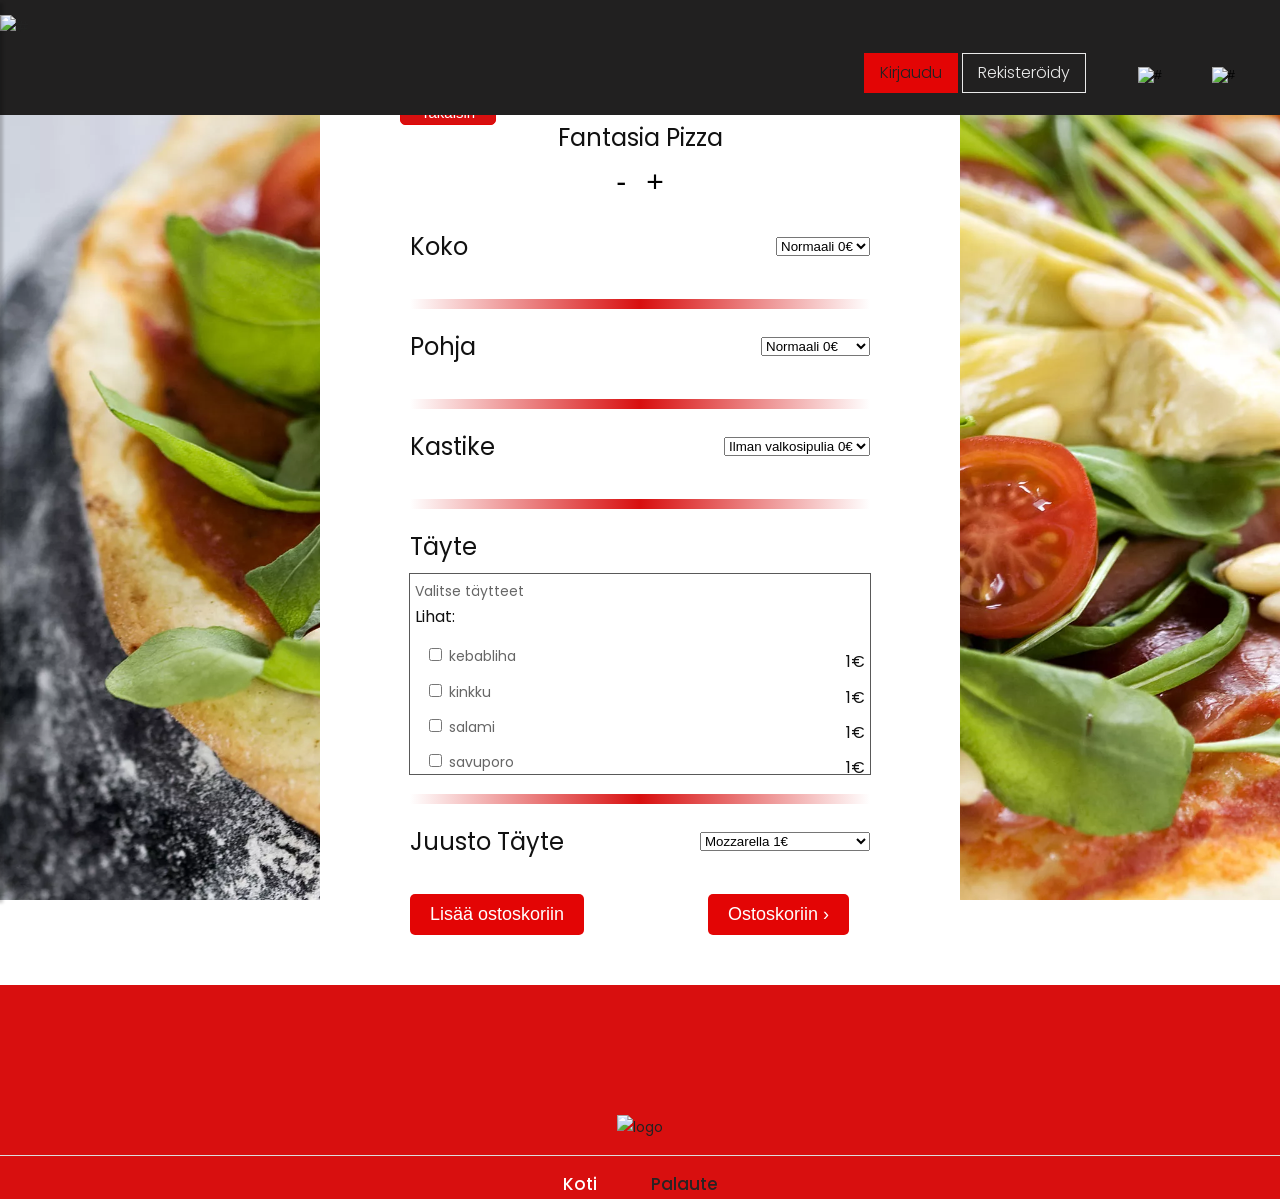
==== fantasiaPizza.html @ 937516b0 "fantastic :thumbsup:" ====
<!DOCTYPE html>
<html lang="fi">

<head>
    <!-- basic -->
    <title>Pizzan tilaussivu</title>
    <meta charset="utf-8">
    <meta http-equiv="X-UA-Compatible" content="IE=edge">
    <!-- mobile metas -->
    <meta name="viewport" content="width=device-width, initial-scale=1">
    <meta name="viewport" content="initial-scale=1, maximum-scale=1">
    <!-- site metas -->
    <link rel = "icon" href = 
"images/logoo.png" 
        type = "image/x-icon">
    <script
        type="text/javascript"
        language="javascript"
        src="index.js"
    ></script>
    <meta name="keywords" content="">
    <meta name="description" content="">
    <meta name="author" content="">
    <!-- bootstrap css -->
    <link rel="stylesheet" href="css/bootstrap.min.css">
    <!-- owl css -->
    <link rel="stylesheet" href="css/owl.carousel.min.css">
    <!-- style css -->
    <link rel="stylesheet" href="css/style.css">
    <link rel="stylesheet" href="css/fantasia.css">
    <!-- responsive-->
    <link rel="stylesheet" href="css/responsive.css">
    <!-- awesome fontfamily -->
    <link rel="stylesheet" href="https://cdnjs.cloudflare.com/ajax/libs/font-awesome/4.7.0/css/font-awesome.min.css">
    <!--[if lt IE 9]>
      <script src="https://oss.maxcdn.com/html5shiv/3.7.3/html5shiv.min.js"></script>
      <script src="https://oss.maxcdn.com/respond/1.4.2/respond.min.js"></script><![endif]-->
    <script type="text/javascript" language="javascript" src="js/valmiinPizzanTilausSivu.js"></script>
    <script type="text/javascript" language="javascript" src="js/fantasiaPizza.js"></script>
 </head>
<body>
    <!-- Sidebar  -->
    <div class="sidebar">
        <nav id="sidebar">
            <div id="dismiss">
                <i class="fa fa-arrow-left"></i>
            </div>
            <ul class="list-unstyled components">
                <li>
                    <a href="index.html">Koti</a>
                </li>
                <li> 
                    <a href="pizzanTilausSivu.html">Pizzan tilaus</a>
                </li>
                <li class="active">
                    <a href="fantasiaPizza.html">Fantasia pizza</a>
                </li>
                <li>
                    <a href="ostoskori.html">Ostoskori</a>
                </li>
                <li>
                    <a href="palaute.html">Anna palautetta</a>
                </li>
            </ul>
        </nav>
    </div>
<div id="content">
<!-- Sidebar -->

<!--SIVUN SISÄLTÖ ALKU-->
    <div class="bg">
        <div class="strip"></div>
        <img class="bg-img" src="images/fantasia-tausta.webp"/>
        <div class="header"></div>
    </div>
    <div class="container">
        <div class="back-pos">
            <button class="back-btn" onclick="window.location.href='pizzanTilausSivu.html'">Takaisin</button>
        </div>
        <!--OTSIKON ALKU-->
        <div class="head1">
            <div>
            <h1>Fantasia Pizza</h1>
            </div>
            <div class="maara">
                <button type="button" class="less" id="lessNum">-</button>
                <h3 id="numOfPizzas"></h3>
                <button type="button" class="more" id="moreNum">+</button>
            </div>                          
        </div>
        <!--OTSIKON LOPPU & KOKO ALKU-->
        <div class="koko">
            <div class="koko-ot">
                <h1>Koko</h1>
            </div>
            <div class="koko-btn">
                <select>
                    <option value="perus">Normaali 0€</option>
                    <option value="iso">Iso 5€</option>
                </select>
            </div>
        </div>
        <!--KOKO LOPPU-->
        <div class="strip-break"></div>
        <!--POHJA ALKU-->
        <div class="pohja">
            <div class="pohja-ot">
                <h1 id="otsikko">Pohja</h1>
            </div>
            <div class="pohja-btn">
                <select>
                    <option value="norm">Normaali 0€</option>
                    <option value="gluteeniton">Gluteeniton 2€</option>
                </select>
            </div>
        </div>
        <!--POHJA LOPPU-->
        <div class="strip-break"></div>
        <!--KASTIKE ALKU-->
        <div class="kastike">
            <div class="kastike-ot">
                <h1 id="otsikko">Kastike</h1>
            </div>
            <div class="kastike-btn">
                <select>
                    <option value="ilman">Ilman valkosipulia 0€</option>
                    <option value="valkosipuli">Valkosipulilla 1€</option>
                </select>
            </div>
        </div>
        <!--KASTIKE LOPPU-->
        <div class="strip-break"></div>
        <!--TÄYTE ALKU-->
        <div class="tayte">
            <div class="tayte-ot">
                <h1 id="otsikko">Täyte</h1>
            </div>
            <div class="select-box">
                <div class="options-container">
                    <div class="selected">Valitse täytteet</div>
                    <h4>Lihat:</h4>
                  <div class="option">
                    <div class="tayte-hinta"><h4>1€</h4></div>
                    <label for="tayte1" class="option">
                        <input type="checkbox" class="checkbox" id="tayte1"/>
                        kebabliha
                    </label>
                  </div>
                  <div class="option">
                    <div class="tayte-hinta"><h4>1€</h4></div>
                    <label for="tayte2" class="option">
                        <input type="checkbox" class="checkbox" id="tayte2"/>
                        kinkku
                    </label>
                  </div>
                  <div class="option">
                    <div class="tayte-hinta"><h4>1€</h4></div>
                    <label for="tayte3" class="option">
                        <input type="checkbox" class="checkbox" id="tayte3"/>
                        salami
                    </label>
                  </div>
                  <div class="option">
                    <div class="tayte-hinta"><h4>1€</h4></div>
                    <label for="tayte4" class="option">
                        <input type="checkbox" class="checkbox" id="tayte4"/>
                        savuporo
                    </label>
                  </div>
                  <div class="option">
                    <div class="tayte-hinta"><h4>1€</h4></div>
                    <label for="tayte5" class="option">
                        <input type="checkbox" class="checkbox" id="tayte5"/>
                        paahdettu pekoni
                    </label>
                  </div>
                  <div class="option">
                    <div class="tayte-hinta"><h4>1€</h4></div>
                    <label for="tayte6" class="option">
                        <input type="checkbox" class="checkbox" id="tayte6"/>
                        ilmakuivattu porsaanniska (uunin jälkeen)
                    </label>
                  </div>
                  <div class="option">
                    <div class="tayte-hinta"><h4>1€</h4></div>
                    <label for="tayte7" class="option">
                        <input type="checkbox" class="checkbox" id="tayte7"/>
                        kana kebabmaustettu
                    </label>
                  </div>
                  <h4>Kasvikset:</h4>
                  <div class="option">
                    <div class="tayte-hinta"><h4>1€</h4></div>
                    <label for="tayte8" class="option">
                        <input type="checkbox" class="checkbox" id="tayte8"/>
                        ananas
                    </label>
                  </div>
                  <div class="option">
                    <div class="tayte-hinta"><h4>1€</h4></div>
                    <label for="tayte9" class="option">
                        <input type="checkbox" class="checkbox" id="tayte9"/>
                        jalapeno
                    </label>
                  </div>
                  <div class="option">
                    <div class="tayte-hinta"><h4>1€</h4></div>
                    <label for="tayte10" class="option">
                        <input type="checkbox" class="checkbox" id="tayte10"/>
                        paprika
                    </label>
                  </div>
                  <div class="option">
                    <div class="tayte-hinta"><h4>1€</h4></div>
                    <label for="tayte11" class="option">
                        <input type="checkbox" class="checkbox" id="tayte11"/>
                        oliivi
                    </label>
                  </div>
                  <div class="option">
                    <div class="tayte-hinta"><h4>1€</h4></div>
                    <label for="tayte12" class="option">
                        <input type="checkbox" class="checkbox" id="tayte12"/>
                        herkkusieni
                    </label>
                  </div>
                  <div class="option">
                    <div class="tayte-hinta"><h4>1€</h4></div>
                    <label for="tayte13" class="option">
                        <input type="checkbox" class="checkbox" id="tayte13"/>
                        kantarelli
                    </label>
                  </div>
                </div>
            </div>
        </div>
        <!--TÄYTE LOPPU-->
        <div class="strip-break"></div>
        <!--JUUSTO ALKU-->
        <div class="juusto">
            <div>
                <h1 id="otsikko">Juusto Täyte</h1>
            </div>
            <div class="juusto-btn">
                <select>
                    <option value="mozzarella-juusto">Mozzarella 1€</option>
                    <option value="pal-juusto">Makuparatiisin Juusto 2€</option>
                    <option value="vah-juusto">Cheddar Juusto 1€</option>
                    <option value="ei-juusto">Ilman 0€</option>
                </select>
            </div>
        </div>
        <!--JUUSTO LOPPU-->
        <button id="fantasiaOstoskoriin" onclick="pizzaJuttu('Fantasia')">Lisää ostoskoriin</button>
        <button class="ostos-btn" onclick="window.location.href='ostoskori.html'">Ostoskoriin &rsaquo;</button>
    </div>
<!--SIVUN SISÄLTÖ LOPPU-->
<!--YLÄ JA ALA OSAN JUTTUJA-->
    <div id="content">
    <!-- header -->
    <header>
        <div class="container-fluid">
            <div class="row">
                <div class="col-md-3">
                    <div class="full">
                        <a class="logo" id="tosihyvalogo" href="index.html"><img src="images/logoo.png" alt="#" /></a>
                    </div>
                </div>
                <div class="col-md-9">
                    <div class="full">
                        <div class="right_header_info">
                            <ul>
                                <li class="button_user"><a class="button active" id="kirjauduNappi" href="kirjautuminen.html">Kirjaudu</a><a class="button" id="rekisteroiNappi" href="rekisterointi.html">Rekisteröidy</a><a class="button" id="kirjauduUlosNappi" onclick="ulos()" href="#">Kirjaudu ulos</a></li>
                                <li id="ostoskori"><button type="button" onclick="window.location.href='ostoskori.html'"><img style="margin-right: 5px; margin-left: 5px;" src="images/shopping-cart.jpg" alt="#" width="30" height="30"></button></li>
                                <li>
                                    <button type="button" id="sidebarCollapse">
                                        <img src="images/menu_icon.png" alt="#">
                                    </button>
                                </li>
                                <li><p id="käyttäjäNimiOikealaita" style="font-size: x-large;"></p></li>
                            </ul>
                        </div>
                    </div>
                </div>
            </div>
        </div>
    </header>
    <!-- end header -->


</div>
    <!-- footer -->
    <fooetr>
        <div class="footer">
            <div class="row">
                <div class="col-md-12">
                    <div class="footer_logo">
                      <a href="index.html"><img src="images/logoo.png" alt="logo" /></a>
                    </div>
                </div>
                    <div class="col-md-12">
                        <ul class="lik">
                            <li class="active"> <a href="index.html">Koti</a></li>
                            <li> <a href="palaute.html">Palaute</a></li>
                        </ul>
                    </div>
                </div>
            </div>
        </div>
    </fooetr>
    <!-- end footer -->

    </div>
    </div>
    <!-- Javascript files-->
    <script src="js/fantasiaPizza.js"></script>
    <script src="js/jquery.min.js"></script>
    <script src="js/popper.min.js"></script>
    <script src="js/bootstrap.bundle.min.js"></script>
    <script src="js/owl.carousel.min.js"></script>
    <script src="js/custom.js"></script>
     <script src="js/jquery.mCustomScrollbar.concat.min.js"></script>
    
     <script src="js/jquery-3.0.0.min.js"></script>
   <script type="text/javascript">
        $(document).ready(function() {
            $("#sidebar").mCustomScrollbar({
                theme: "minimal"
            });

            $('#dismiss, .overlay').on('click', function() {
                $('#sidebar').removeClass('active');
                $('.overlay').removeClass('active');
            });

            $('#sidebarCollapse').on('click', function() {
                $('#sidebar').addClass('active');
                $('.overlay').addClass('active');
                $('.collapse.in').toggleClass('in');
                $('a[aria-expanded=true]').attr('aria-expanded', 'false');
            });
        });
    </script>

    <style>
    #owl-demo .item{
        margin: 3px;
    }
    #owl-demo .item img{
        display: block;
        width: 100%;
        height: auto;
    }
    </style>

     
      <script>
         $(document).ready(function() {
           var owl = $('.owl-carousel');
           owl.owlCarousel({
             margin: 10,
             nav: true,
             loop: true,
             responsive: {
               0: {
                 items: 1
               },
               600: {
                 items: 2
               },
               1000: {
                 items: 5
               }
             }
           })
         })
      </script>

</body>

</html>
---- css/style.css ----
/*--------------------------------------------------------------------- File Name: style.css ---------------------------------------------------------------------*/
/*--------------------------------------------------------------------- import Fonts ---------------------------------------------------------------------*/
 @import url('https://fonts.googleapis.com/css?family=Rajdhani:300,400,500,600,700');
 @import url('https://fonts.googleapis.com/css?family=Poppins:100,100i,200,200i,300,300i,400,400i,500,500i,600,600i,700,700i,800,800i,900,900i');
 @import url('https://fonts.googleapis.com/css?family=Raleway:100,100i,200,200i,300,300i,400,400i,500,500i,600,600i,700,700i,800,800i,900,900i');
/*--------------------------------------------------------------------- basic ---------------------------------------------------------------------*/
 body {
     color: #666666;
     font-size: 14px;
     font-family: 'poppins', sans-serif;
     line-height: 1.80857;
     font-weight: normal;
}

 a {
     color: #1f1f1f;
     text-decoration: none !important;
     outline: none !important;
     -webkit-transition: all .3s ease-in-out;
     -moz-transition: all .3s ease-in-out;
     -ms-transition: all .3s ease-in-out;
     -o-transition: all .3s ease-in-out;
     transition: all .3s ease-in-out;
}
 h1, h2, h3, h4, h5, h6 {
     letter-spacing: 0;
     font-weight: normal;
     position: relative;
     padding: 0 0 10px 0;
     font-weight: normal;
     line-height: normal;
     color: #111111;
     margin: 0 
}
 h1 {
     font-size: 24px 
}
 h2 {
     font-size: 22px 
}
 h3 {
     font-size: 18px 
}
 h4 {
     font-size: 16px 
}
 h5 {
     font-size: 14px 
}
 h6 {
     font-size: 13px 
}
 *, *::after, *::before {
     -webkit-box-sizing: border-box;
     -moz-box-sizing: border-box;
     box-sizing: border-box;
}
 h1 a, h2 a, h3 a, h4 a, h5 a, h6 a {
     color: #212121;
     text-decoration: none!important;
     opacity: 1 
}

.rov {
     max-height: 50px;
}

 button:focus {
     outline: none;
}
 ul, li, ol {
     margin: 0px;
     padding: 0px;
     list-style: none;
}
 p {
     margin: 0px;
     font-weight: 300;
     font-size: 15px;
     line-height: 24px;
}
 a {
     color: #222222;
     text-decoration: none;
     outline: none !important;
}
 a, .btn {
     text-decoration: none !important;
     outline: none !important;
     -webkit-transition: all .3s ease-in-out;
     -moz-transition: all .3s ease-in-out;
     -ms-transition: all .3s ease-in-out;
     -o-transition: all .3s ease-in-out;
     transition: all .3s ease-in-out;
}
 img {
     max-width: 100%;
     height: auto;
}
 :focus {
     outline: 0;
}
 .btn-custom {
     margin-top: 20px;
     background-color: transparent !important;
     border: 2px solid #ddd;
     padding: 12px 40px;
     font-size: 16px;
}
 .lead {
     font-size: 18px;
     line-height: 30px;
     color: #767676;
     margin: 0;
     padding: 0;
}
 .form-control:focus {
     border-color: #ffffff !important;
     box-shadow: 0 0 0 .2rem rgba(255, 255, 255, .25);
}
 .navbar-form input {
     border: none !important;
}
 .badge {
     font-weight: 500;
}
 blockquote {
     margin: 20px 0 20px;
     padding: 30px;
}
 button {
     border: 0;
     margin: 0;
     padding: 0;
     cursor: pointer;
}
 .full {
     float: left;
     width: 100%;
}
 .layout_padding {
     padding-top: 90px;
     padding-bottom: 90px;
}
 .layout_padding_2 {
     padding-top: 75px;
     padding-bottom: 75px;
}
 .light_silver {
     background: #f9f9f9;
}
 .theme_bg {
     background: #38c8a8;
}
 .margin_top_30 {
     margin-top: 30px !important;
}
 .full {
     width: 100%;
     float: left;
     margin: 0;
     padding: 0;
}
/**-- heading section --**/
 .main_heading {
     text-align: center;
     display: flex;
     justify-content: center;
     position: relative;
     margin-bottom: 50px;
}
 .main_heading h2 {
     padding: 0;
     font-size: 48px;
     line-height: 60px;
     font-weight: 400;
     position: relative;
     letter-spacing: -0.5px;
     color: #114c7d;
     border-left: solid #38c8a8 10px;
     padding-left: 15px;
}
 .main_heading h2 strong {
     background: #38c8a8;
     color: #fff;
     font-weight: 600;
     padding: 0 15px;
     line-height: 68px;
}
 .white_heading_main h2 {
     color: #fff;
}
 .small_main_heading {
     margin-top: 25px;
     float: left;
     width: 100%;
     border-bottom: solid rgba(0, 0, 0, 0.07) 1px;
     margin-bottom: 25px;
}
 .small_main_heading h2 {
     padding: 2px 0 20px 0;
     color: #114c7d;
     font-weight: 400;
     font-size: 28px;
     background-image: url('../images/fevicon.png');
     background-repeat: no-repeat;
     padding-left: 55px;
     letter-spacing: -0.5px;
}
 .small_main_heading h2 strong {
     color: #38c8a8;
     font-weight: 600;
}
 .main_bt {
     background: #38c8a8;
     color: #fff;
     padding: 8px 25px 8px 20px;
     float: left;
     font-size: 15px;
     font-weight: 300;
     border-left: solid #114c7d 5px;
     border-radius: 0;
}
 a.readmore_bt {
     color: #fff;
     font-weight: 300;
     text-decoration: underline !important;
}
 .main_bt:hover, .main_bt:focus {
     background: #114c7d;
     border-left: solid #38c8a8 5px;
     color: #fff;
}
 .margin_top_50 {
     margin-top: 50px;
}
 .margin_bottom_30_all {
     margin-bottom: 30px;
}
 .text_align_center {
     text-align: center;
}
/*--------------------------------------------------------------------- header ---------------------------------------------------------------------*/
 header {
     min-height: 90px;
     background: #212020;
     padding: 15px 0;
     position: fixed;
     width: 100%;
     top: 0;
     left: 0;
     z-index: 998;
}
 header .container-fluid {
     max-width: 1850px;
}
 .right_header_info {
     width: 100%;
     float: left;
     padding: 20px 0 0;
}
 .right_header_info ul {
     list-style: none;
     padding: 0;
     margin: 0;
     float: right;
}
 .right_header_info ul li {
     display: inline;
     font-size: 16px;
     margin-left: 45px;
     color: #eaeaea;
     font-weight: 400;
     float: left;
}
 .right_header_info ul li a {
     color: #eaeaea;
     font-weight: 300;
}
 .button_user a {
     float: left;
     min-width: 75px;
     height: 35px;
     text-align: center;
     line-height: 35px;
     position: relative;
     top: -3px;
     padding: 0 15px;
     margin: 0 2px;
}
 .button_user a {
     float: left;
     min-width: 75px;
     height: 40px;
     text-align: center;
     line-height: 38px;
     position: relative;
     top: -7px;
     padding: 0 15px;
     margin: 0 2px;
     border: solid #eaeaea 1px;
}
 .button_user a:hover, .button_user a:focus, .button_user a.active {
     background: #e30505;
     color: #fff;
     border-color: #e30505;
     color: #222;
}
button {
     background-color: transparent;
     background-repeat: no-repeat;
     border: none;
     cursor: pointer;
     overflow: hidden;
     outline: none;
 }
 #sidebarCollapse {
     background: transparent;
}
 .slider_section {
     background: #212020;
     min-height: 100vh;
     padding-top: 93px;
}
/** slider section **/
 #main_slider {
     padding: 90px 0 30px;
}
 .slider_section .container {
     width: 100%;
     max-width: 1920px;
}
 .vert .carousel-item-next.carousel-item-left, .vert .carousel-item-prev.carousel-item-right {
     -webkit-transform: translate3d(0, 0, 0);
     transform: translate3d(0, 0, 0);
}
 .vert .carousel-item-next, .vert .active.carousel-item-right {
     -webkit-transform: translate3d(0, 100%, 0);
     transform: translate3d(0, 100% 0);
}
 .vert .carousel-item-prev, .vert .active.carousel-item-left {
     -webkit-transform: translate3d(0,-100%, 0);
     transform: translate3d(0,-100%, 0);
}
 .slider_cont {
     padding-left: 190px;
     float: left;
     margin: 100px 0 0;
}
 .slider_cont h3 {
     font-size: 70px;
     font-weight: 600;
     color: #fff;
     line-height: 70px;
     letter-spacing: -2px;
}
 .slider_cont p {
     font-size: 18px;
     color: #999;
     line-height: normal;
     font-weight: 300;
     margin-top: 15px;
     margin-bottom: 10px;
     padding-right: 30px;
}
 #main_slider .carousel-control-prev, #main_slider .carousel-control-next {
     width: 65px;
     height: 65px;
     background: #e1e0e0;
     opacity: 1;
     font-size: 30px;
     color: #212020;
     border-radius: 100%;
}
 #main_slider a.carousel-control-prev {
     position: absolute;
     left: 50px;
     top: 42%;
}
 #main_slider a.carousel-control-next {
     position: absolute;
     left: 50px;
     top: 52%;
}
 .main_bt_border {
     color: #fff;
     font-size: 18px;
     font-weight: 300;
     min-width: 150px;
     border: solid #fff 1px;
     float: left;
     text-align: center;
     min-height: 50px;
     line-height: 50px;
     margin-top: 20px;
}
 .main_bt_border:hover, .main_bt_border:focus {
     background: #e00505;
     border-color: #e00505;
     color: #222;
}
 .theme_color {
     color: #d11212 !important;
}
.resip_section {
    background: #212020;
    margin-top: 0;
    padding: 60px 0px 50px 0px;
    border-top: solid rgba(255,255,255,.1) 1px;
    box-shadow: inset 0 10px 30px -16px #000;
}
 .ourheading h2 {
    font-size: 45px;
     font-weight: 500;
     line-height: 40px;
     color: #fff;
     padding-bottom: 38px;
}
 .product_blog_cont {
     text-align: center;
     padding-top: 20px;
}
 .product_blog_cont h3 {
     color: #fff;
     font-size: 22px;
     font-weight: 400;
     text-align: center;
}
 .product_blog_cont h4 {
     color: #fff;
     font-size: 18px;
}
 .bgbg {
    font-size: 33px !important;
}
 .carousel-control-prev:focus, .carousel-control-prev:hover {
    background: #e00505b2;
     color: #000;
}
 .carousel-control-prev {
     left: -160px;
     color: #000;
     opacity: 1;
     width: 55px;
     height:55px;
     background: #fff;
     top: 35%;
}
 .carousel-control-next:focus, .carousel-control-next:hover {
    background: #e00505b2;
     color: #000;
}
 .carousel-control-next {
     right: -160px;
     color: #000;
     opacity: 1;
     width: 55px;
     height:55px;
     background: #fff;
     top: 35%;
}
 .owl-prev span {
     display: none;
}
 .owl-prev {
     width: 50px;
     height: 45px;
     background: url(../images/icon.jpg) !important;
     float: left;
     opacity: 1;
     color: #000;
}
 .owl-next {
     width: 50px;
     height: 45px;
     background: url(../images/-2.jpg) !important;
     float: right;
     opacity: 1;
     color: #000;
}
 .owl-next:hover{
    background: #e30505;
     color: #000;
}
 .owl-dots {
     display: none;
}
 .owl-next span {
     display: none;
}
/** about **/
 .about {
    padding-top: 90px;
}
 .about .about_box {
    background: #191918;
     padding: 55px 40px;
}
 .about .about_box h3 {
     font-size: 30px;
     line-height: 28px;
     color: #fff;
     font-weight: 500;
     padding: 0;
}
 .about .about_box p {
     color: #ffff;
     font-size: 17px;
     line-height: 28px;
     padding: 30px 0px;
     font-weight: 400;
}
 .about .about_box a {
     color: #fff;
     font-size: 22px;
     line-height: 29px;
}
 .about .about_box a:hover {
     color: #e70b0b;
}
 .about .about_img {
     height: 100%;
     background: #d80f0f;
     margin-top: 90px;
}
 .about .about_img figure {
     margin: 0;
     margin-right: 0px;
     padding: 92px 0px 0px 60px;
     margin-right: -64px;
}
/** end about **/
/** blog **/
 .blog {
    padding-top: 180px;
}
 .title {
    text-align: center;
     padding-bottom: 60px;
}
 .title h2 {
    font-size: 45px;
     font-weight: 500;
     line-height: 40px;
     color: #191918;
     padding: 20px 0px;
}
 .title span {
    color: #191918;
     font-size: 17px;
     line-height: 20px;
     display: block;
}
 .blog .blog_box {
    border:#a1a1a1 solid 1px;
     background: #fff;
}
 .blog .blog_box .blog_img_box {
    background: #fff;
     box-shadow: #ddd 0px 3px 3px 0px;
}
 .blog .blog_box .blog_img_box figure {
    margin:0;
     position: relative;
}
 .blog_img_box figure img {
    width: 100%;
}
 .blog .blog_box .blog_img_box figure span {
     background: #000;
     top: 0;
     text-align: center;
     padding: 7px 10px;
     color: #fff;
     right: 0;
     left: 0;
     position: absolute;
     width: 100px;
}
 .blog .blog_box h3 {
     color: #373535;
     font-size: 22px;
     line-height: 25px;
     font-weight: 500;
     padding: 0px 20px;
     padding-top: 30px;
     padding-bottom: 15px;
}
 .blog .blog_box p {
     color: #525050;
     font-size: 17px;
     line-height: 28px;
     padding: 0px 20px;
     padding-bottom:28px;
}
/** end blog **/
/*--------------------------------------------------------------------- footer ---------------------------------------------------------------------*/
 .footer {
     background: #d80f0f;
     padding-top:90px;
     margin-top: 545px;
}
 .footer h2 {
     color: #000;
     font-size: 40px;
     font-weight: 500;
     padding-left: 223px;
     padding-bottom: 0px;
}
 .white {
     color: #fff;
     font-weight: 500;
}
 .main_form {
     padding-top: 30px;
     padding-left: 223px;
}
 .form-control {
     border: #fff solid 2px;
     border-radius: inherit;
     margin-bottom: 25px;
     padding: 15px 20px;
     font-family: 'poppins', sans-serif;
}
 .form-control:focus {
     box-shadow: inherit;
     border: #fff solid 2px !important;
}
 .textarea {
     font-family: 'poppins', sans-serif;
     border: #fff solid 2px;
     margin-bottom: 25px;
     padding: 15px 20px;
     width: 100%;
     padding-top: 40px;
}

 .footer .img-box {
     padding-right: 25px;
}
 .footer_logo {
     margin-top: 40px;
     text-align: center;
     border-bottom: #ddd solid 1px;
     padding-bottom: 15px;
     margin-bottom: 15px;
}


 ul.lik {
    text-align: center;
     margin-top: 10px;
}
 ul.lik li {
    display: inline-block;
}
 ul.lik li a {
     color: #292323;
     font-size: 17px;
     line-height: 27px;
     padding: 0px 25px;
     font-weight: 500;
}
 ul.lik li a:hover {
     color: #fff;
}
 ul.lik li.active a {
    color: #fff;
}
 .new {
    text-align: center;
     margin-top: 40px;
}
 .new h3 {
    color: #fff;
     font-size:22px;
     font-weight: 500;
     display:inline-block;
     padding-right: 15px;
}
 .footer .img-box figure {
    margin: 0px;
}
 .footer .img-box figure img {
    width: 100%;
}

 .owl-dot {
     background: #15cfe5 !important;
     width: 25px;
     height: 25px;
     margin-bottom: 25px !important;
     border-radius: 25px;
     margin: 0px 5px;
     margin-bottom: 0px;
}
/* --------------------------------------------------- SIDEBAR STYLE ----------------------------------------------------- */
 #sidebar {
     width: 280px;
     position: fixed;
     top: 0;
     left: -280px;
     height: 100vh;
     z-index: 999;
     background: #fff;
     color: #fff;
     transition: all 0.3s;
     overflow-y: scroll;
     box-shadow: 3px 3px 3px rgba(0, 0, 0, 0.2);
}
 #sidebar.active {
     left: 0;
}
 #dismiss {
     width: 35px;
     height: 35px;
     line-height: 34px;
     text-align: center;
     background: #111;
     position: absolute;
     top: 10px;
     right: 10px;
     cursor: pointer;
     -webkit-transition: all 0.3s;
     -o-transition: all 0.3s;
     transition: all 0.3s;
}
 #dismiss:hover {
     background: #111;
     color: #fff;
}
 .overlay {
     display: none;
     position: fixed;
     width: 100vw;
     height: 100vh;
     background: rgba(0, 0, 0, 0.7);
     z-index: 998;
     opacity: 0;
     transition: all 0.5s ease-in-out;
}
 .overlay.active {
     display: block;
     opacity: 1;
}
 #sidebarCollapse {
     background: transparent;
     padding: 0;
     border: none;
}
 #sidebar .sidebar-header {
     padding: 20px;
     background: #6d7fcc;
}
 #sidebar ul.components {
     padding: 55px 0;
}
 #sidebar ul p {
     color: #fff;
     padding: 10px;
}
 #sidebar ul li a {
     padding: 10px 25px;
     font-size: 1.3em;
     display: block;
     font-weight: 300;
}
 #sidebar ul li a:hover {
     color: #fff;
     background: #d80f0f;
}
 #sidebar ul li.active > a, a[aria-expanded="true"] {
     color: #fff;
     background: #d80f0f;
}
 a[data-toggle="collapse"] {
     position: relative;
}
 .dropdown-toggle::after {
     display: block;
     position: absolute;
     top: 50%;
     right: 20px;
     transform: translateY(-50%);
}
 ul ul a {
     font-size: 0.9em !important;
     padding-left: 30px !important;
     background: #6d7fcc;
}
 ul.CTAs {
     padding: 20px;
}
 ul.CTAs a {
     text-align: center;
     font-size: 0.9em !important;
     display: block;
     border-radius: 5px;
     margin-bottom: 5px;
}
 a.download {
     background: #fff;
     color: #7386D5;
}
 a.article, a.article:hover {
     background: #6d7fcc !important;
     color: #fff !important;
}
/*--------------------------------------------------------------------- ener page css ---------------------------------------------------------------------*/
 .bg_bg {
    background: url(../images/bg.jpg);
}
 .yellow_bg .title h2 {
     font-weight: bold;
     color: #fff;
     font-weight: 500;
}
 .yellow_bg {
     background-color: #e30505;
     padding: 40px 0px;
     margin-top: 90px;
}
 .yellow_bg .title {
     padding-bottom: 0px;
     text-align: center;
}
 .about_page .about span {
    padding-top: 15px;
}
 .about_page .footer {
    margin-top: 180px;
}
 .blog_page .blog {
    padding-top: 90px;
}
 .blog_page .blog span {
    padding-top: 15px;
}
 .yellow_bg .title h2 {
     font-weight: bold;
     color: #fff;
     font-weight: 500;
}

.blog_box {
  height: 600px;/* Add a fixed height to the blog boxes */
  width: 300px;
  
}
body {
     margin: 0;
     padding: 0;
}
.img-responsive {
     height: 510px;
     width: 510px;
}
---- css/fantasia.css ----
.ylapalkki {
    position: fixed;
    width: 100%;
    height: 100px;
    left: 0;
    top: 0;
    background: rgb(0, 0, 0);
    z-index: 10;
    display: inline-block;
    vertical-align: middle;
    overflow: none;
    box-shadow: 3px 3px 4px 3px #00000069;
}
/* --------------------------------------------------- SIDEBAR STYLE ----------------------------------------------------- */
#sidebar {
    width: 280px;
    position: fixed;
    top: 0;
    left: -280px;
    height: 100vh;
    z-index: 999;
    background: #fff;
    color: #fff;
    transition: all 0.3s;
    overflow-y: scroll;
    box-shadow: 3px 3px 3px rgba(0, 0, 0, 0.2);
}

#sidebar.active {
    left: 0;
}

#fantasiaOstoskoriin {
    background-color: #e30505;
    color: #fff;
    border: none;
    border-radius: 5px;
    padding: 10px 20px;
    font-size: 18px;
    font-weight: 500;
    cursor: pointer;
    transition: background-color 0.31s ease;
    text-align: center;
    position: relative; /* add position property */
    bottom: -20px; /* adjust top property as needed */
}

#fantasiaOstoskoriin:hover {
    background-color: #c90b0b;
}

#dismiss {
    width: 35px;
    height: 35px;
    line-height: 34px;
    text-align: center;
    background: #111;
    position: absolute;
    top: 10px;
    right: 10px;
    cursor: pointer;
    -webkit-transition: all 0.3s;
    -o-transition: all 0.3s;
    transition: all 0.3s;
}

#dismiss:hover {
    background: #111;
    color: #fff;
}

.overlay {
    display: none;
    position: fixed;
    width: 100vw;
    height: 100vh;
    background: rgba(0, 0, 0, 0.7);
    z-index: 998;
    opacity: 0;
    transition: all 0.5s ease-in-out;
}

.overlay.active {
    display: block;
    opacity: 1;
}

#sidebarCollapse {
    background: transparent;
    padding: 0;
    border: none;
}

#sidebar .sidebar-header {
    padding: 20px;
    background: #6d7fcc;
}

#sidebar ul.components {
    padding: 55px 0;
}

#sidebar ul p {
    color: #fff;
    padding: 10px;
}

#sidebar ul li a {
    padding: 10px 25px;
    font-size: 1.3em;
    display: block;
    font-weight: 300;
}

#sidebar ul li a:hover {
    color: #fff;
    background: #d80f0f;
}

#sidebar ul li.active>a,
a[aria-expanded="true"] {
    color: #fff;
    background: #d80f0f;
}

a[data-toggle="collapse"] {
    position: relative;
}

.dropdown-toggle::after {
    display: block;
    position: absolute;
    top: 50%;
    right: 20px;
    transform: translateY(-50%);
}

ul ul a {
    font-size: 0.9em !important;
    padding-left: 30px !important;
    background: #6d7fcc;
}

ul.CTAs {
    padding: 20px;
}

ul.CTAs a {
    text-align: center;
    font-size: 0.9em !important;
    display: block;
    border-radius: 5px;
    margin-bottom: 5px;
}

a.download {
    background: #fff;
    color: #7386D5;
}

a.article,
a.article:hover {
    background: #6d7fcc !important;
    color: #fff !important;
}

.footer {
    position: relative;
    width: 100%;
    z-index: 1;
    bottom: 0;
    margin-top: 50px;
}
/* --------------------------------------------------- SIVUN KUVA ----------------------------------------------------- */
.bg {
    display: flex;
    width: 100%;
    overflow: hidden;
}

.strip {
    position: absolute;
    top: 0;
    left: 0;
    width: 100%;
    background-color: #fff;
    z-index: 1;
}

.bg-img {
    position: absolute;
    top: 0;
    left: 0;
    width: 100%;
    height: 100%;
    z-index: -1;
}

.container {
    position: relative;
    z-index: 2;
    max-width: 500px;
    margin: 0 auto;
    padding: 20px;
}

.header {
    position: absolute;
    top: 0;
    left: 25%;
    width: 50%;
    height: 100%;
    z-index: 1;
    background-color: white;
    opacity: 1;
    box-sizing: border-box;
    padding: 0 20px;
}

/* --------------------------------------------------- SIVUN OTSIKOT ----------------------------------------------------- */
.header-ot {
    position: fixed;
    top: 0;
    left: 0;
    width: 100%;
    background-color: #fff;
    z-index: 5;
}

.head1 {
    max-width: 960px;
    text-align: center;
    padding: 20px;
    padding-top: 100px;
}
/* --------------------------------------------------- VALINNAT ----------------------------------------------------- */
.pohja {
    max-height: 50px;
}
.pohja-btn {
    position: relative;
    text-align: right;
    bottom: 40px;
}
.kastike {
    max-height: 50px;
}
.kastike-btn {
    position: relative;
    text-align: right;
    bottom: 40px;
}
.juusto {
    max-height: 50px;
}
.juusto-btn {
    position: relative;
    text-align: right;
    bottom: 40px;
}
.koko {
    max-height: 50px;
}
.koko-btn {
    position: relative;
    text-align: right;
    bottom: 40px;
}
/* --------------------------------------------------- VALIKKO ----------------------------------------------------- */
.select-box {
    height: 200px;
    /* valikon korkeus */
    overflow-y: scroll;
    outline: 1.5px solid #595959;
}

.select-box .options-container {
    padding: 5px;
}

.select-box .option {
    padding: 5px;
    cursor: pointer;
}

.select-box .option:hover {
    background-color: #f4f4f4;
}

.select-box .options-container::-webkit-scrollbar {
    width: 6px;
}

.select-box .options-container::-webkit-scrollbar-track {
    background: #f1f1f1;
}

.select-box .options-container::-webkit-scrollbar-thumb {
    background-color: #ccc;
    border-radius: 5px;
}

.select-box .options-container::-webkit-scrollbar-thumb:hover {
    background-color: #aaa;
}

.hidden {
    display: none;
}

.select-box .option input#tayte1.checkbox {
    cursor: pointer;
    /* Set the cursor to default when the checkbox is checked */
    background-color: #3e8e41;
    /* Set the background color of the checkbox input box to green when it is checked */
}

.tayte-hinta {
    position: absolute;
    top: 10px;
    right: 0;
}

.option {
    position: relative;
}

/* --------------------------------------------------- OTHER ----------------------------------------------------- */
#valinta {
    text-align: right;
    font-size: 20px;
}
.strip-break {
    height: 10px;
    background-image: linear-gradient(to right, transparent, #d80f0f, transparent);
    margin-top: 20px;
    margin-bottom: 20px;
}
.back-btn {
    color: #fff;
    background-color: #d80f0f;
    border: 1px solid #e30505;
    border-radius: 5px;
    padding: 3px 20px;
    font-size: 15px;
    font-weight: 500;
    cursor: pointer;
    transition: background-color 0.3s ease;
    position: absolute; /* add position property */
    top: 100px; /* adjust top property as needed */
    left: 10px; /* adjust right property as needed */
    z-index: 5;
}
.ostos-btn {
    background-color: #e30505;
    color: #fff;
    border: none;
    border-radius: 5px;
    padding: 10px 20px;
    font-size: 18px;
    font-weight: 500;
    cursor: pointer;
    transition: background-color 0.31s ease;
    text-align: right;
    position: relative; /* add position property */
    bottom: -20px; /* adjust top property as needed */
    right: -120px; /* adjust right property as needed */
}
.ostos-btn:hover {
    background-color: #c90b0b;
}
.maara {
    display: flex;
    align-items: center;
    position: relative;
    justify-content: center;
  }
  
  .less {
    font-size: 30px;
    padding-right: 10px;
    padding-bottom: 10px;
  }
  
  .more {
    font-size: 30px;
    padding-left: 10px;
    padding-bottom: 10px;
  }
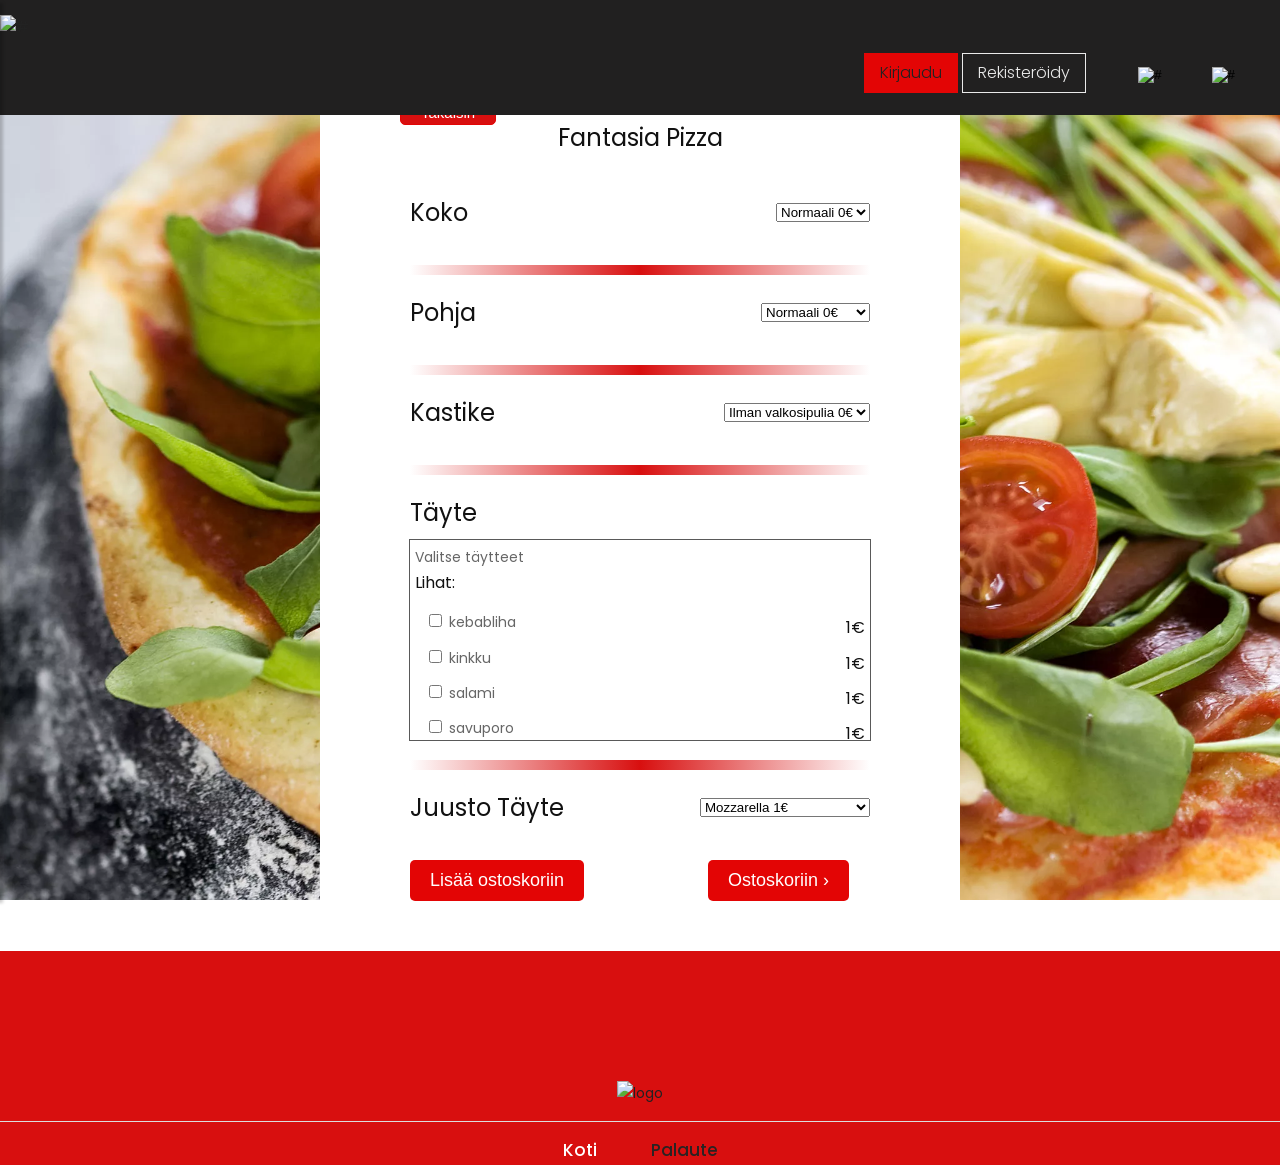
==== commit d78767fe: "iha huolel muutoksii" ====
--- a/fantasiaPizza.html
+++ b/fantasiaPizza.html
@@ -82,11 +82,9 @@
             <div>
             <h1>Fantasia Pizza</h1>
             </div>
-            <div class="maara">
-                <button type="button" class="less" id="lessNum">-</button>
+            <div class="maara" id="numOfPizzasContainer">
                 <h3 id="numOfPizzas"></h3>
-                <button type="button" class="more" id="moreNum">+</button>
-            </div>                          
+            </div>              
         </div>
         <!--OTSIKON LOPPU & KOKO ALKU-->
         <div class="koko">
@@ -94,9 +92,9 @@
                 <h1>Koko</h1>
             </div>
             <div class="koko-btn">
-                <select>
+                <select id="kokoSelectit">
                     <option value="perus">Normaali 0€</option>
-                    <option value="iso">Iso 5€</option>
+                    <option value="iso">Iso 3€</option>
                 </select>
             </div>
         </div>
@@ -108,7 +106,7 @@
                 <h1 id="otsikko">Pohja</h1>
             </div>
             <div class="pohja-btn">
-                <select>
+                <select id="pohjaSelectit">
                     <option value="norm">Normaali 0€</option>
                     <option value="gluteeniton">Gluteeniton 2€</option>
                 </select>
@@ -142,92 +140,85 @@
                   <div class="option">
                     <div class="tayte-hinta"><h4>1€</h4></div>
                     <label for="tayte1" class="option">
-                        <input type="checkbox" class="checkbox" id="tayte1"/>
+                        <input type="checkbox" class="checkbox" id="kebabliha"/>
                         kebabliha
                     </label>
                   </div>
                   <div class="option">
                     <div class="tayte-hinta"><h4>1€</h4></div>
                     <label for="tayte2" class="option">
-                        <input type="checkbox" class="checkbox" id="tayte2"/>
+                        <input type="checkbox" class="checkbox" id="kinkku"/>
                         kinkku
                     </label>
                   </div>
                   <div class="option">
                     <div class="tayte-hinta"><h4>1€</h4></div>
                     <label for="tayte3" class="option">
-                        <input type="checkbox" class="checkbox" id="tayte3"/>
+                        <input type="checkbox" class="checkbox" id="salami"/>
                         salami
                     </label>
                   </div>
                   <div class="option">
                     <div class="tayte-hinta"><h4>1€</h4></div>
                     <label for="tayte4" class="option">
-                        <input type="checkbox" class="checkbox" id="tayte4"/>
+                        <input type="checkbox" class="checkbox" id="savuporo"/>
                         savuporo
                     </label>
                   </div>
                   <div class="option">
                     <div class="tayte-hinta"><h4>1€</h4></div>
                     <label for="tayte5" class="option">
-                        <input type="checkbox" class="checkbox" id="tayte5"/>
-                        paahdettu pekoni
-                    </label>
-                  </div>
-                  <div class="option">
-                    <div class="tayte-hinta"><h4>1€</h4></div>
-                    <label for="tayte6" class="option">
-                        <input type="checkbox" class="checkbox" id="tayte6"/>
-                        ilmakuivattu porsaanniska (uunin jälkeen)
+                        <input type="checkbox" class="checkbox" id="pekoni"/>
+                        pekoni
                     </label>
                   </div>
                   <div class="option">
                     <div class="tayte-hinta"><h4>1€</h4></div>
                     <label for="tayte7" class="option">
-                        <input type="checkbox" class="checkbox" id="tayte7"/>
-                        kana kebabmaustettu
+                        <input type="checkbox" class="checkbox" id="kana"/>
+                        kana
                     </label>
                   </div>
                   <h4>Kasvikset:</h4>
                   <div class="option">
                     <div class="tayte-hinta"><h4>1€</h4></div>
                     <label for="tayte8" class="option">
-                        <input type="checkbox" class="checkbox" id="tayte8"/>
+                        <input type="checkbox" class="checkbox" id="ananas"/>
                         ananas
                     </label>
                   </div>
                   <div class="option">
                     <div class="tayte-hinta"><h4>1€</h4></div>
                     <label for="tayte9" class="option">
-                        <input type="checkbox" class="checkbox" id="tayte9"/>
+                        <input type="checkbox" class="checkbox" id="jalapeno"/>
                         jalapeno
                     </label>
                   </div>
                   <div class="option">
                     <div class="tayte-hinta"><h4>1€</h4></div>
                     <label for="tayte10" class="option">
-                        <input type="checkbox" class="checkbox" id="tayte10"/>
+                        <input type="checkbox" class="checkbox" id="paprika"/>
                         paprika
                     </label>
                   </div>
                   <div class="option">
                     <div class="tayte-hinta"><h4>1€</h4></div>
                     <label for="tayte11" class="option">
-                        <input type="checkbox" class="checkbox" id="tayte11"/>
+                        <input type="checkbox" class="checkbox" id="oliivi"/>
                         oliivi
                     </label>
                   </div>
                   <div class="option">
                     <div class="tayte-hinta"><h4>1€</h4></div>
                     <label for="tayte12" class="option">
-                        <input type="checkbox" class="checkbox" id="tayte12"/>
+                        <input type="checkbox" class="checkbox" id="herkkusieni"/>
                         herkkusieni
                     </label>
                   </div>
                   <div class="option">
                     <div class="tayte-hinta"><h4>1€</h4></div>
                     <label for="tayte13" class="option">
-                        <input type="checkbox" class="checkbox" id="tayte13"/>
+                        <input type="checkbox" class="checkbox" id="kantarelli"/>
                         kantarelli
                     </label>
                   </div>
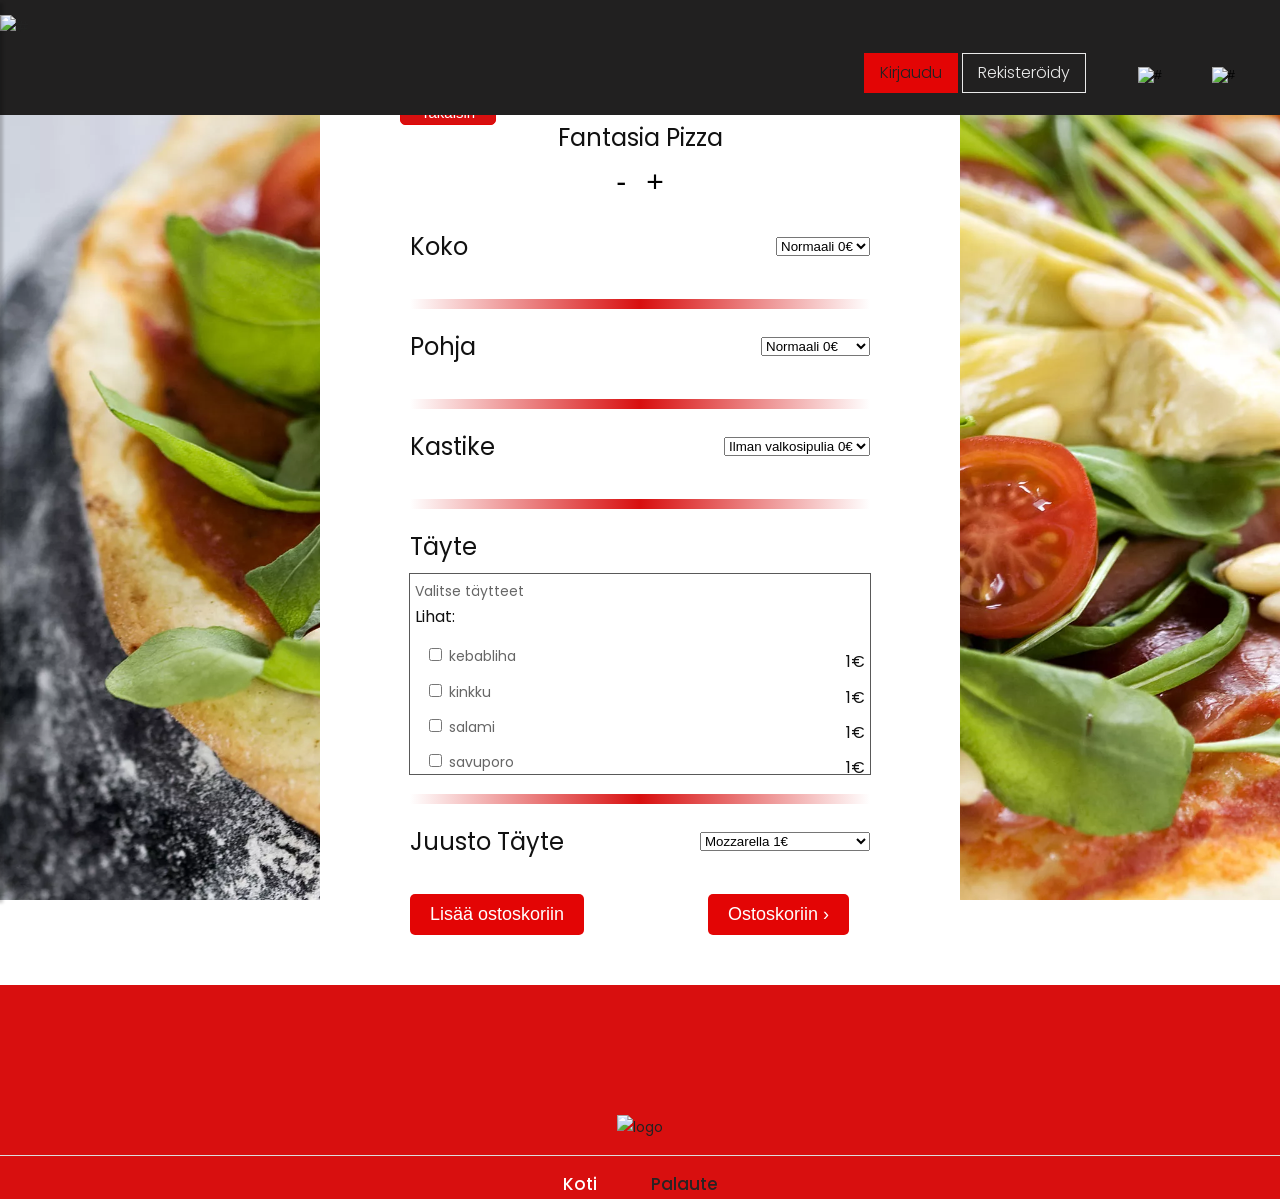
==== commit 4bd91501: "Merge branch 'main' of https://github.com/MarkusSchool/markusschool.github.io" ====
--- a/fantasiaPizza.html
+++ b/fantasiaPizza.html
@@ -82,8 +82,8 @@
             <div>
             <h1>Fantasia Pizza</h1>
             </div>
-            <div class="maara" id="numOfPizzasContainer">
-                <h3 id="numOfPizzas"></h3>
+            <div class="maara">
+                <button type="button" class="less" id="lessNum">-</button><h3 id="numOfPizzas"></h3><button type="button" class="more" id="moreNum">+</button>
             </div>              
         </div>
         <!--OTSIKON LOPPU & KOKO ALKU-->
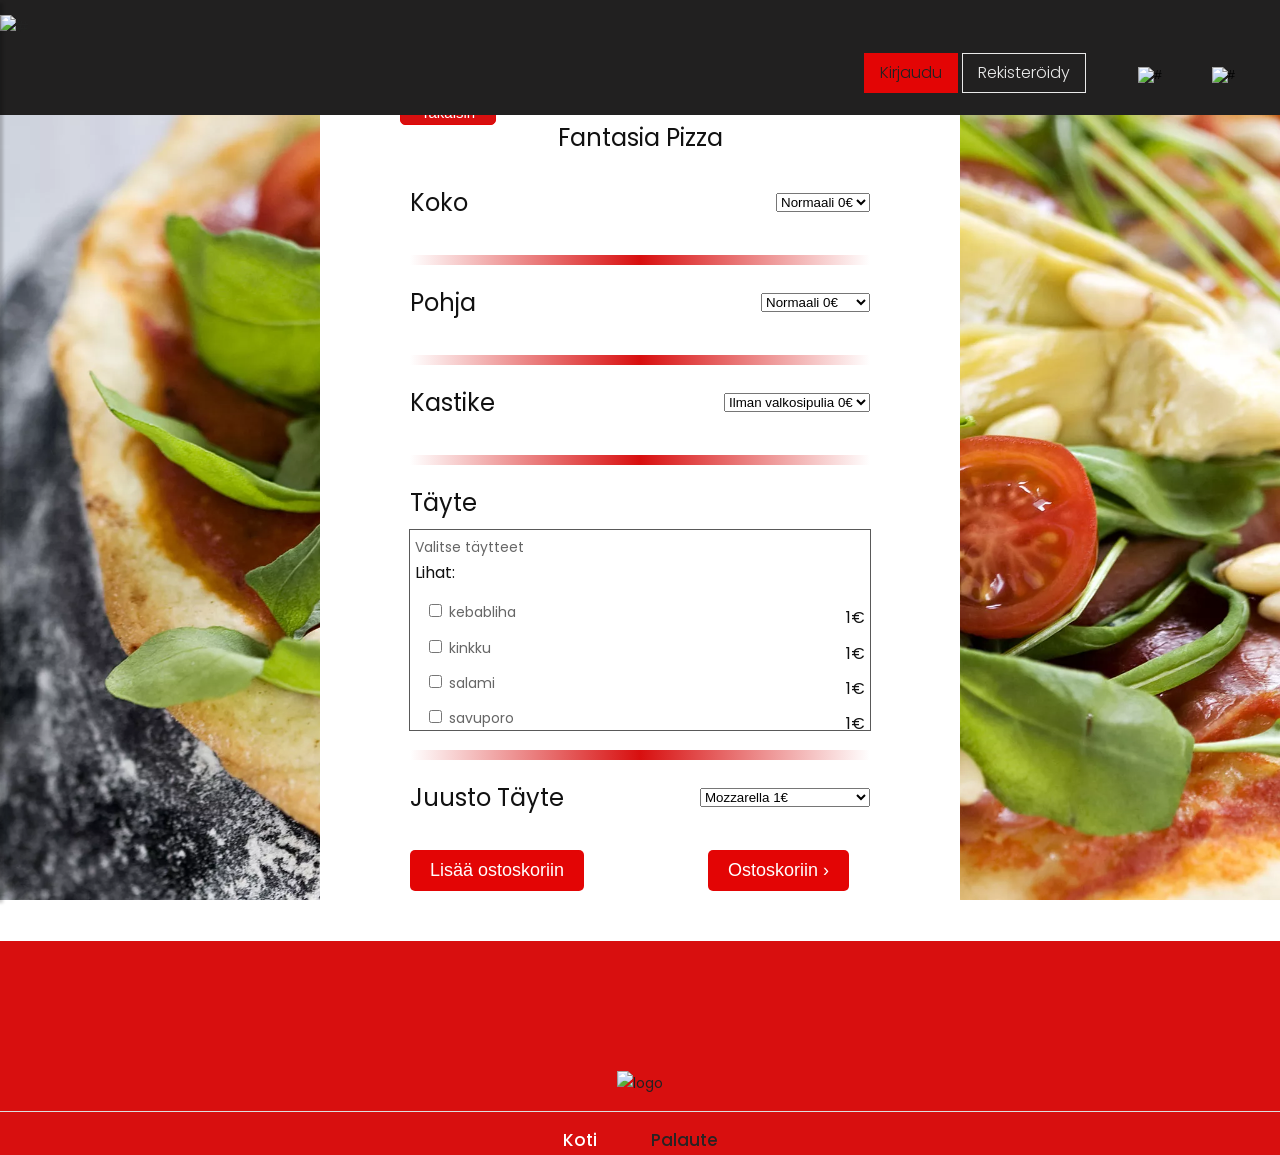
==== commit e5dd2b6e: "+- homma pois" ====
--- a/fantasiaPizza.html
+++ b/fantasiaPizza.html
@@ -81,10 +81,7 @@
         <div class="head1">
             <div>
             <h1>Fantasia Pizza</h1>
-            </div>
-            <div class="maara">
-                <button type="button" class="less" id="lessNum">-</button><h3 id="numOfPizzas"></h3><button type="button" class="more" id="moreNum">+</button>
-            </div>              
+            </div>                      
         </div>
         <!--OTSIKON LOPPU & KOKO ALKU-->
         <div class="koko">
@@ -120,7 +117,7 @@
                 <h1 id="otsikko">Kastike</h1>
             </div>
             <div class="kastike-btn">
-                <select>
+                <select id="kastikeSelectit">
                     <option value="ilman">Ilman valkosipulia 0€</option>
                     <option value="valkosipuli">Valkosipulilla 1€</option>
                 </select>
@@ -233,7 +230,7 @@
                 <h1 id="otsikko">Juusto Täyte</h1>
             </div>
             <div class="juusto-btn">
-                <select>
+                <select id="juustoSelectit">
                     <option value="mozzarella-juusto">Mozzarella 1€</option>
                     <option value="pal-juusto">Makuparatiisin Juusto 2€</option>
                     <option value="vah-juusto">Cheddar Juusto 1€</option>
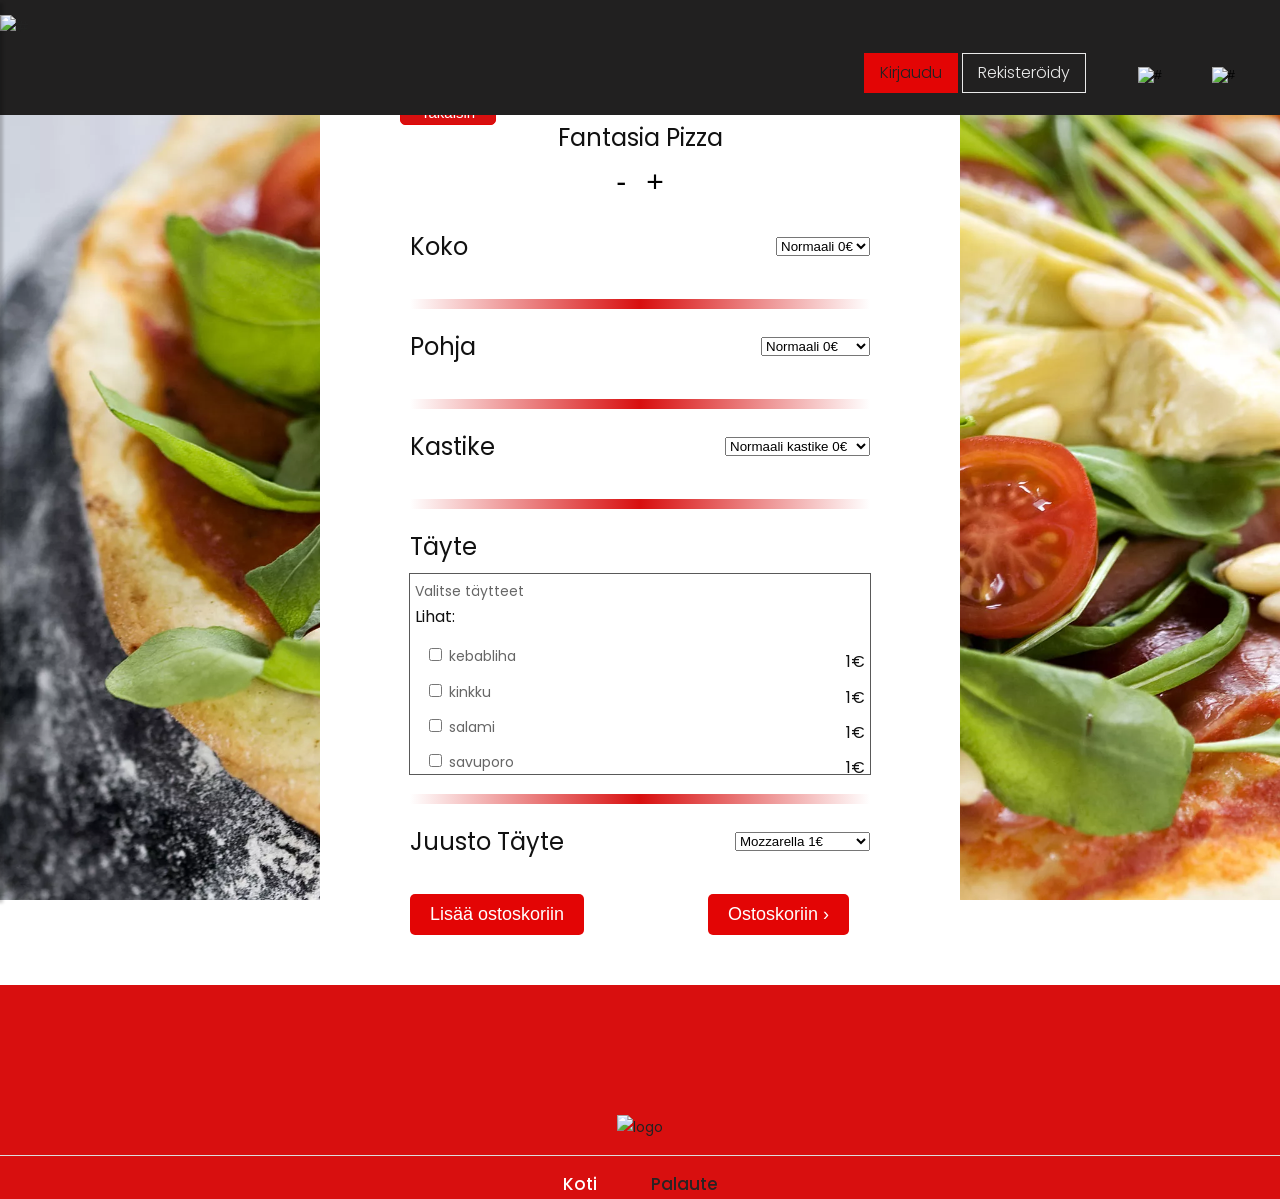
==== commit dc6f139b: "fantasia pizza menee nyt ostoskoriin" ====
--- a/fantasiaPizza.html
+++ b/fantasiaPizza.html
@@ -81,7 +81,10 @@
         <div class="head1">
             <div>
             <h1>Fantasia Pizza</h1>
-            </div>                      
+            </div>
+            <div class="maara">
+                <button type="button" class="less" id="lessNum">-</button><h3 id="numOfPizzas"></h3><button type="button" class="more" id="moreNum">+</button>
+            </div>              
         </div>
         <!--OTSIKON LOPPU & KOKO ALKU-->
         <div class="koko">
@@ -118,8 +121,8 @@
             </div>
             <div class="kastike-btn">
                 <select id="kastikeSelectit">
-                    <option value="ilman">Ilman valkosipulia 0€</option>
-                    <option value="valkosipuli">Valkosipulilla 1€</option>
+                    <option value="ilman">Normaali kastike 0€</option>
+                    <option value="valkosipuli">Valkosipulikastike 1€</option>
                 </select>
             </div>
         </div>
@@ -231,10 +234,9 @@
             </div>
             <div class="juusto-btn">
                 <select id="juustoSelectit">
-                    <option value="mozzarella-juusto">Mozzarella 1€</option>
-                    <option value="pal-juusto">Makuparatiisin Juusto 2€</option>
-                    <option value="vah-juusto">Cheddar Juusto 1€</option>
-                    <option value="ei-juusto">Ilman 0€</option>
+                    <option value="moz">Mozzarella 1€</option>
+                    <option value="cheddar">Cheddar Juusto 1€</option>
+                    <option value="ilman">Ilman 0€</option>
                 </select>
             </div>
         </div>
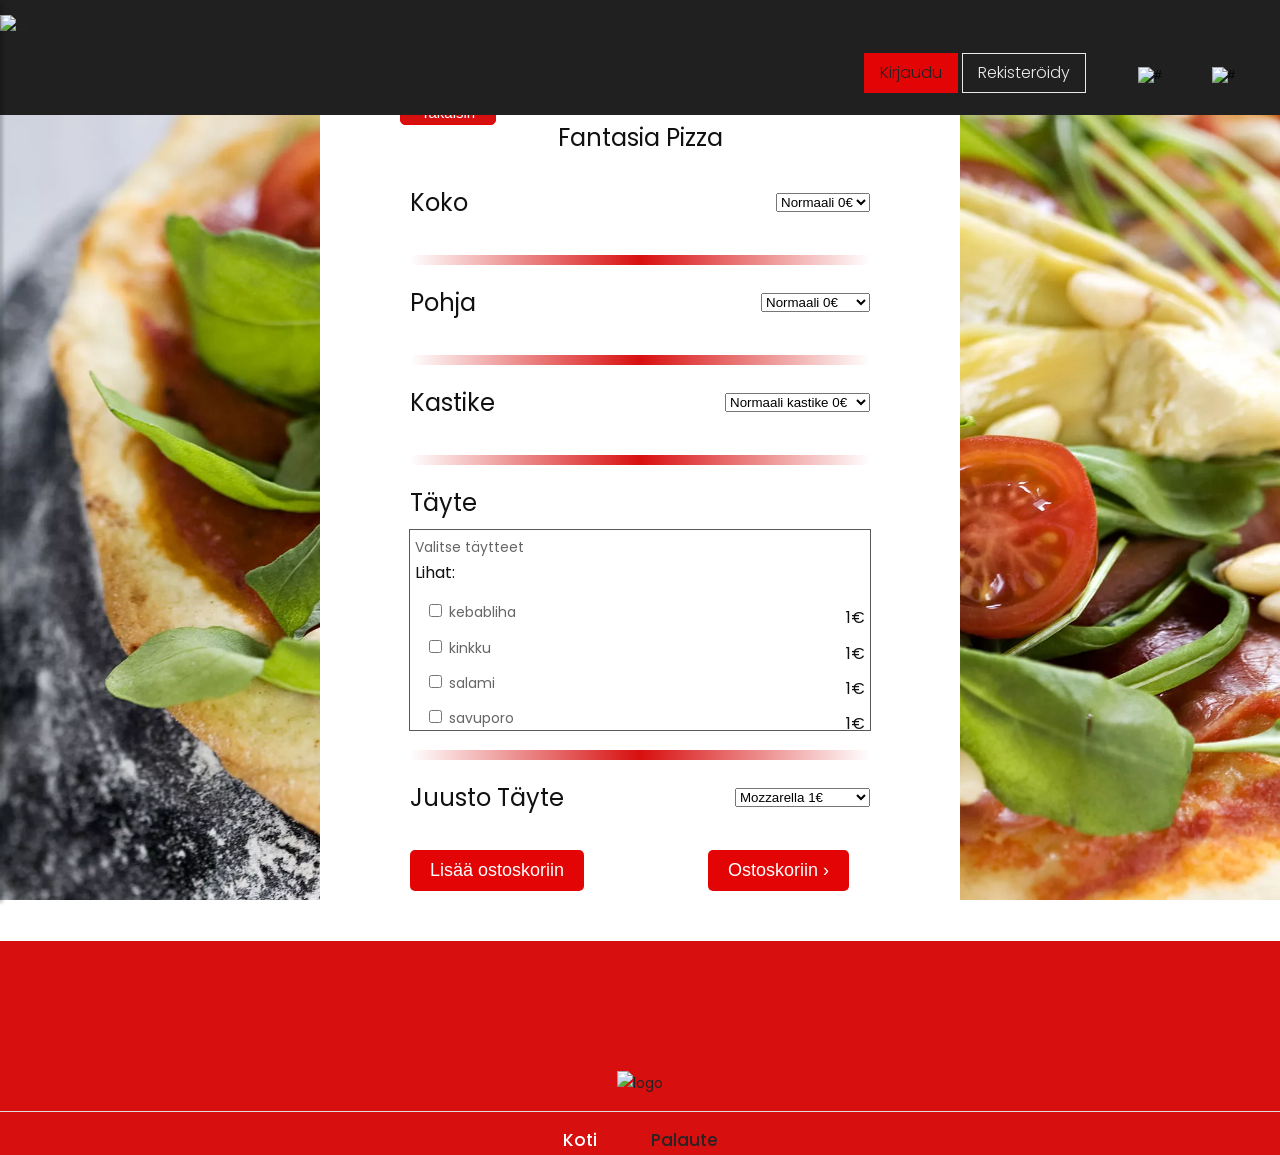
==== commit e0301beb: "Merge branch 'main' of https://github.com/MarkusSchool/markusschool.github.io" ====
--- a/fantasiaPizza.html
+++ b/fantasiaPizza.html
@@ -81,10 +81,7 @@
         <div class="head1">
             <div>
             <h1>Fantasia Pizza</h1>
-            </div>
-            <div class="maara">
-                <button type="button" class="less" id="lessNum">-</button><h3 id="numOfPizzas"></h3><button type="button" class="more" id="moreNum">+</button>
-            </div>              
+            </div>                      
         </div>
         <!--OTSIKON LOPPU & KOKO ALKU-->
         <div class="koko">
